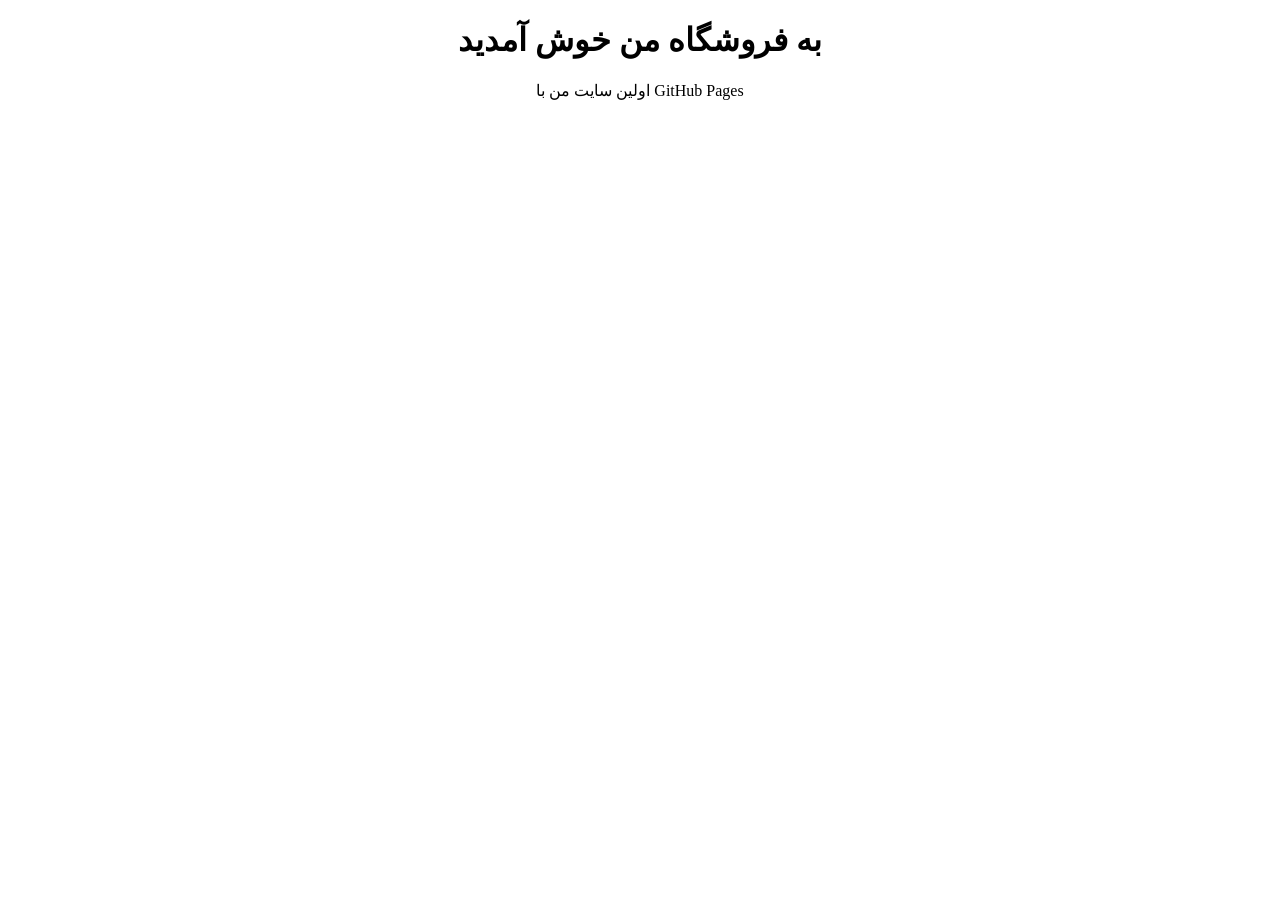
==== index.html @ fe7e487f "Create index.html" ====
<!DOCTYPE html>
<html lang="fa">
<head>
<meta charset="UTF-8">
<title>فروشگاه من</title>
</head>
<body style="text-align:center;font-family:tahoma">
<h1>به فروشگاه من خوش آمدید</h1>
<p>اولین سایت من با GitHub Pages</p>
</body>
</html>
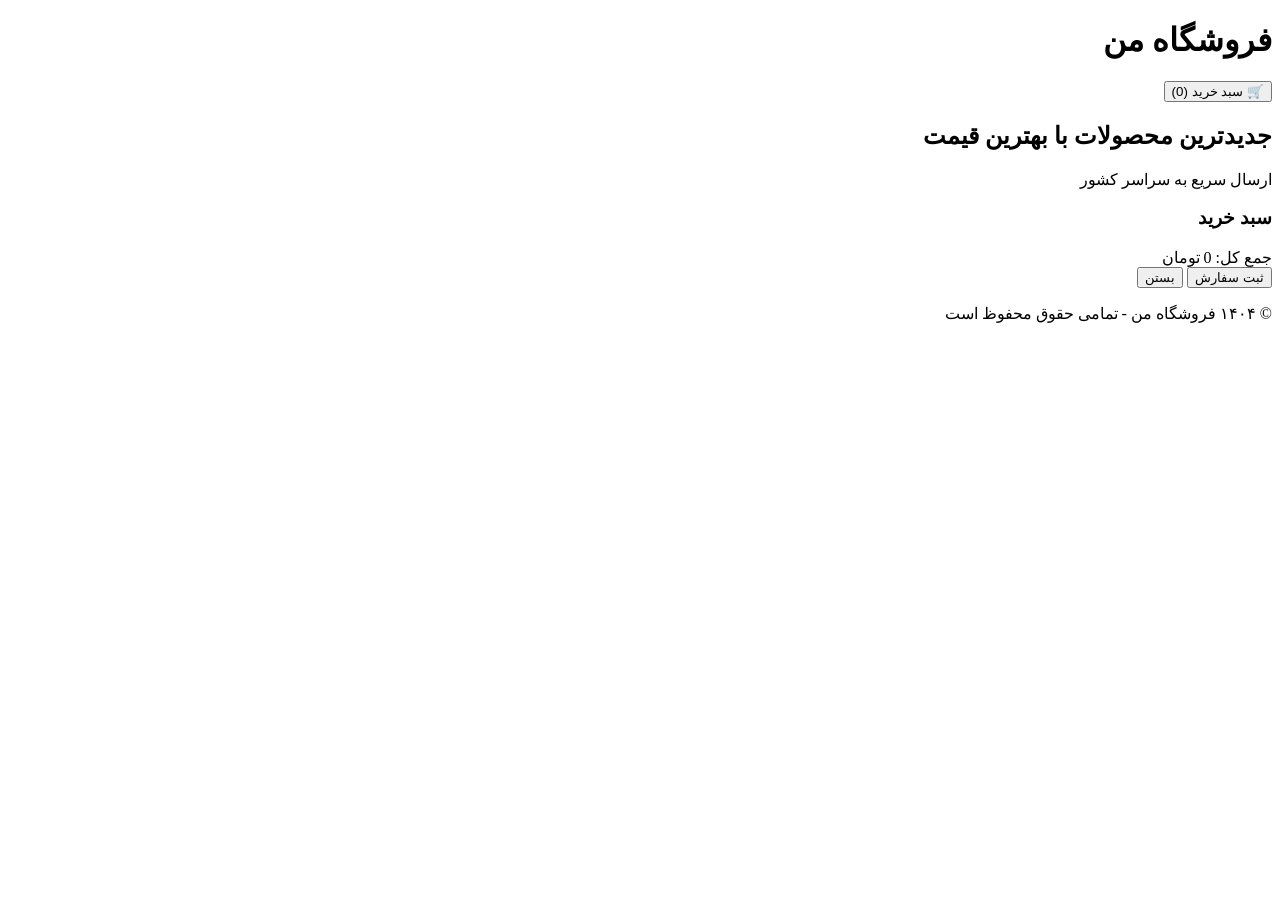
==== commit 1a37b5e4: "update index.html" ====
--- a/index.html
+++ b/index.html
@@ -1,11 +1,46 @@
 <!DOCTYPE html>
-<html lang="fa">
+<html lang="fa" dir="rtl">
 <head>
 <meta charset="UTF-8">
+<meta name="viewport" content="width=device-width, initial-scale=1.0">
 <title>فروشگاه من</title>
+<link rel="stylesheet" href="style.css">
+<link rel="manifest" href="manifest.json">
+<meta name="theme-color" content="#1a1a2e">
 </head>
-<body style="text-align:center;font-family:tahoma">
-<h1>به فروشگاه من خوش آمدید</h1>
-<p>اولین سایت من با GitHub Pages</p>
+<body>
+
+<header class="header">
+  <h1 class="logo">فروشگاه من</h1>
+  <button id="cartBtn" class="cart-btn">🛒 سبد خرید (<span id="cartCount">0</span>)</button>
+</header>
+
+<section class="hero">
+  <h2>جدیدترین محصولات با بهترین قیمت</h2>
+  <p>ارسال سریع به سراسر کشور</p>
+</section>
+
+<section class="products" id="products"></section>
+
+<div id="cartModal" class="cart-modal hidden">
+  <div class="cart-box">
+    <h3>سبد خرید</h3>
+    <div id="cartItems"></div>
+    <div class="cart-total">جمع کل: <span id="cartTotal">0</span> تومان</div>
+    <button class="checkout-btn">ثبت سفارش</button>
+    <button id="closeCart" class="close-btn">بستن</button>
+  </div>
+</div>
+
+<footer class="footer">
+  <p>© ۱۴۰۴ فروشگاه من - تمامی حقوق محفوظ است</p>
+</footer>
+
+<script src="script.js"></script>
+<script>
+if ('serviceWorker' in navigator) {
+  navigator.serviceWorker.register('service-worker.js');
+}
+</script>
 </body>
-</html>
+</html>
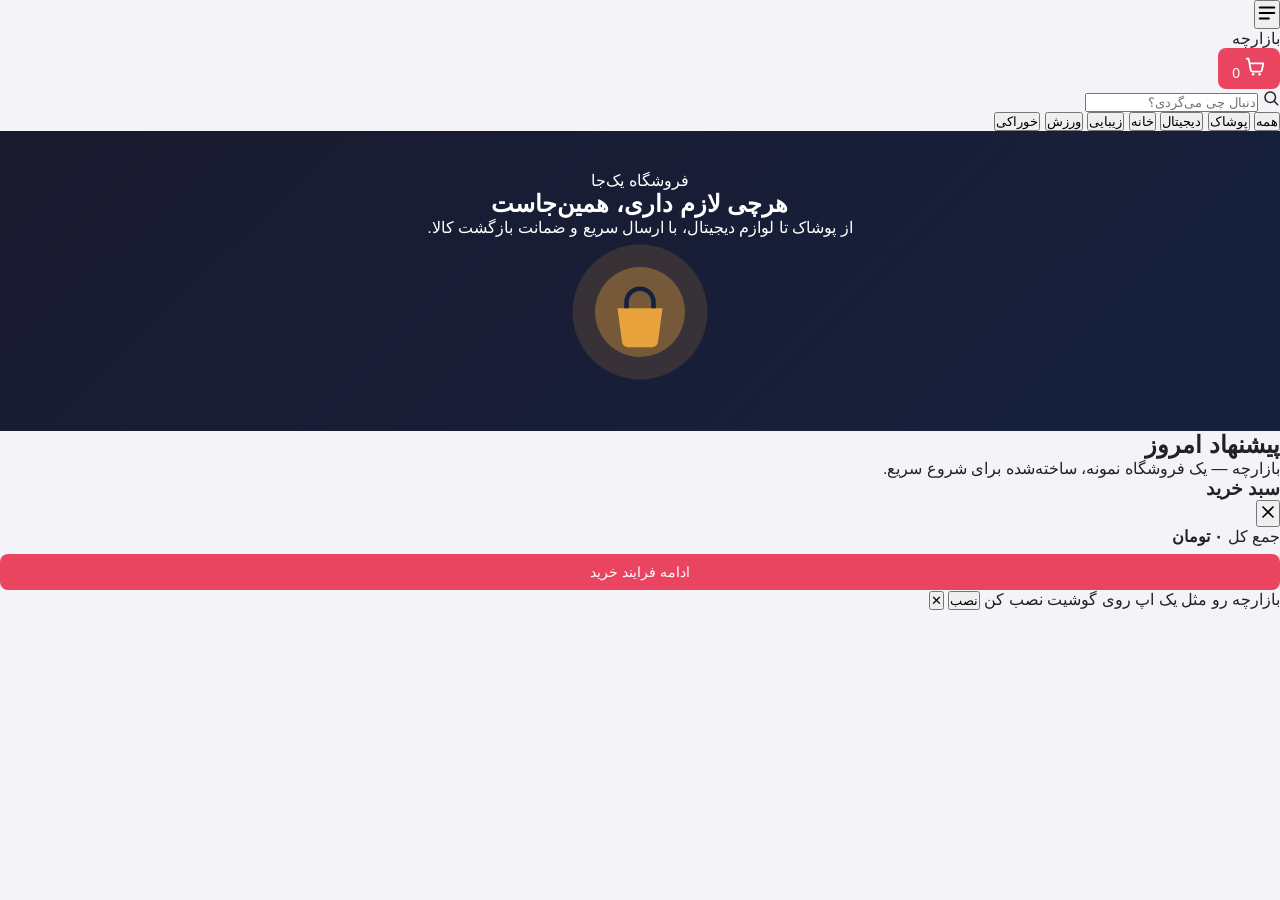
==== commit 4345519c: "update index.html" ====
--- a/index.html
+++ b/index.html
@@ -2,45 +2,104 @@
 <html lang="fa" dir="rtl">
 <head>
 <meta charset="UTF-8">
-<meta name="viewport" content="width=device-width, initial-scale=1.0">
-<title>فروشگاه من</title>
+<meta name="viewport" content="width=device-width, initial-scale=1, viewport-fit=cover">
+<title>بازارچه — فروشگاه آنلاین همه‌چیز</title>
+<meta name="description" content="فروشگاه آنلاین بازارچه؛ خرید آسان از دسته‌های مختلف در یک‌جا.">
+<meta name="theme-color" content="#14213D">
+<link rel="manifest" href="manifest.json">
+<link rel="icon" href="icon-192.png">
+<link rel="apple-touch-icon" href="icon-192.png">
+<link rel="preconnect" href="https://fonts.googleapis.com">
+<link rel="preconnect" href="https://fonts.gstatic.com" crossorigin>
+<link href="https://fonts.googleapis.com/css2?family=Vazirmatn:wght@400;500;600;700;800&display=swap" rel="stylesheet">
 <link rel="stylesheet" href="style.css">
-<link rel="manifest" href="manifest.json">
-<meta name="theme-color" content="#1a1a2e">
 </head>
 <body>
 
-<header class="header">
-  <h1 class="logo">فروشگاه من</h1>
-  <button id="cartBtn" class="cart-btn">🛒 سبد خرید (<span id="cartCount">0</span>)</button>
+<header class="site-header">
+  <div class="header-inner">
+    <button class="icon-btn" id="menuBtn" aria-label="دسته‌بندی‌ها">
+      <svg viewBox="0 0 24 24" width="22" height="22"><path d="M4 6h16M4 12h16M4 18h10" stroke="currentColor" stroke-width="2" stroke-linecap="round"/></svg>
+    </button>
+    <div class="brand">بازار<span>چه</span></div>
+    <button class="icon-btn cart-btn" id="cartBtn" aria-label="سبد خرید">
+      <svg viewBox="0 0 24 24" width="22" height="22"><path d="M3 3h2l2.4 12.4a2 2 0 0 0 2 1.6h8.2a2 2 0 0 0 2-1.6L21 8H6" stroke="currentColor" stroke-width="2" fill="none" stroke-linecap="round" stroke-linejoin="round"/><circle cx="10" cy="20" r="1.4" fill="currentColor"/><circle cx="17" cy="20" r="1.4" fill="currentColor"/></svg>
+      <span class="cart-count" id="cartCount">0</span>
+    </button>
+  </div>
+  <div class="search-row">
+    <svg class="search-icon" viewBox="0 0 24 24" width="18" height="18"><circle cx="11" cy="11" r="7" stroke="currentColor" stroke-width="2" fill="none"/><path d="M21 21l-4-4" stroke="currentColor" stroke-width="2" stroke-linecap="round"/></svg>
+    <input id="searchInput" type="text" placeholder="دنبال چی می‌گردی؟">
+  </div>
 </header>
 
-<section class="hero">
-  <h2>جدیدترین محصولات با بهترین قیمت</h2>
-  <p>ارسال سریع به سراسر کشور</p>
-</section>
+<nav class="cat-chips" id="catChips">
+  <button class="chip active" data-cat="all">همه</button>
+  <button class="chip" data-cat="fashion">پوشاک</button>
+  <button class="chip" data-cat="digital">دیجیتال</button>
+  <button class="chip" data-cat="home">خانه</button>
+  <button class="chip" data-cat="beauty">زیبایی</button>
+  <button class="chip" data-cat="sport">ورزش</button>
+  <button class="chip" data-cat="food">خوراکی</button>
+</nav>
 
-<section class="products" id="products"></section>
+<main>
+  <section class="hero">
+    <div class="hero-text">
+      <p class="hero-eyebrow">فروشگاه یک‌جا</p>
+      <h1>هرچی لازم داری، همین‌جاست</h1>
+      <p class="hero-sub">از پوشاک تا لوازم دیجیتال، با ارسال سریع و ضمانت بازگشت کالا.</p>
+    </div>
+    <div class="hero-shape" aria-hidden="true">
+      <svg viewBox="0 0 200 200" width="150" height="150">
+        <circle cx="100" cy="100" r="90" fill="#E8A33D" opacity="0.15"/>
+        <circle cx="100" cy="100" r="60" fill="#E8A33D" opacity="0.35"/>
+        <path d="M70 95h60l-6 45a8 8 0 0 1-8 7H84a8 8 0 0 1-8-7z" fill="#E8A33D"/>
+        <path d="M82 95v-8a18 18 0 0 1 36 0v8" stroke="#14213D" stroke-width="6" fill="none"/>
+      </svg>
+    </div>
+  </section>
 
-<div id="cartModal" class="cart-modal hidden">
-  <div class="cart-box">
+  <section class="products-section">
+    <div class="section-head">
+      <h2 id="sectionTitle">پیشنهاد امروز</h2>
+      <span class="result-count" id="resultCount"></span>
+    </div>
+    <div class="product-grid" id="productGrid"></div>
+    <p class="empty-state" id="emptyState" hidden>چیزی با این مشخصات پیدا نشد. جست‌وجوی دیگه‌ای امتحان کن.</p>
+  </section>
+</main>
+
+<footer class="site-footer">
+  <p>بازارچه — یک فروشگاه نمونه، ساخته‌شده برای شروع سریع.</p>
+</footer>
+
+<!-- سبد خرید -->
+<div class="cart-overlay" id="cartOverlay"></div>
+<aside class="cart-drawer" id="cartDrawer">
+  <div class="cart-head">
     <h3>سبد خرید</h3>
-    <div id="cartItems"></div>
-    <div class="cart-total">جمع کل: <span id="cartTotal">0</span> تومان</div>
-    <button class="checkout-btn">ثبت سفارش</button>
-    <button id="closeCart" class="close-btn">بستن</button>
+    <button class="icon-btn" id="closeCart" aria-label="بستن">
+      <svg viewBox="0 0 24 24" width="20" height="20"><path d="M6 6l12 12M18 6L6 18" stroke="currentColor" stroke-width="2" stroke-linecap="round"/></svg>
+    </button>
   </div>
+  <div class="cart-items" id="cartItems"></div>
+  <div class="cart-footer">
+    <div class="cart-total-row">
+      <span>جمع کل</span>
+      <strong id="cartTotal">۰ تومان</strong>
+    </div>
+    <button class="checkout-btn" id="checkoutBtn">ادامه فرایند خرید</button>
+  </div>
+</aside>
+
+<!-- نصب PWA -->
+<div class="install-toast" id="installToast">
+  <span>بازارچه رو مثل یک اپ روی گوشیت نصب کن</span>
+  <button id="installBtn">نصب</button>
+  <button id="dismissInstall" aria-label="بستن">✕</button>
 </div>
 
-<footer class="footer">
-  <p>© ۱۴۰۴ فروشگاه من - تمامی حقوق محفوظ است</p>
-</footer>
-
 <script src="script.js"></script>
-<script>
-if ('serviceWorker' in navigator) {
-  navigator.serviceWorker.register('service-worker.js');
-}
-</script>
 </body>
 </html>
--- a/style.css
+++ b/style.css
@@ -0,0 +1,54 @@
+* { margin:0; padding:0; box-sizing:border-box; font-family: Tahoma, sans-serif; }
+body { background:#f4f4f8; color:#222; }
+
+.header {
+  background:#1a1a2e; color:#fff;
+  display:flex; justify-content:space-between; align-items:center;
+  padding:15px 20px;
+}
+.logo { font-size:20px; }
+.cart-btn {
+  background:#e94560; color:#fff; border:none;
+  padding:8px 14px; border-radius:8px; font-size:14px;
+}
+
+.hero {
+  text-align:center; padding:40px 20px;
+  background:linear-gradient(135deg,#1a1a2e,#16213e); color:#fff;
+}
+.hero h2 { margin-bottom:10px; font-size:22px; }
+
+.products {
+  display:grid; grid-template-columns:repeat(auto-fill,minmax(150px,1fr));
+  gap:15px; padding:20px;
+}
+.product-card {
+  background:#fff; border-radius:12px; padding:12px;
+  box-shadow:0 2px 8px rgba(0,0,0,0.08); text-align:center;
+}
+.product-card img { width:100%; height:120px; object-fit:cover; border-radius:8px; margin-bottom:8px; }
+.product-card h4 { font-size:14px; margin-bottom:5px; }
+.product-card .price { color:#e94560; font-weight:bold; margin-bottom:8px; }
+.product-card button {
+  width:100%; padding:8px; background:#1a1a2e; color:#fff;
+  border:none; border-radius:6px; font-size:13px;
+}
+
+.cart-modal {
+  position:fixed; inset:0; background:rgba(0,0,0,0.5);
+  display:flex; align-items:flex-end; justify-content:center;
+}
+.cart-modal.hidden { display:none; }
+.cart-box {
+  background:#fff; width:100%; max-width:480px;
+  border-radius:16px 16px 0 0; padding:20px; max-height:80vh; overflow-y:auto;
+}
+.cart-item { display:flex; justify-content:space-between; padding:8px 0; border-bottom:1px solid #eee; font-size:14px; }
+.cart-total { margin:15px 0; font-weight:bold; font-size:16px; }
+.checkout-btn, .close-btn {
+  width:100%; padding:10px; border:none; border-radius:8px; margin-top:8px; font-size:14px;
+}
+.checkout-btn { background:#e94560; color:#fff; }
+.close-btn { background:#eee; }
+
+.footer { text-align:center; padding:20px; color:#888; font-size:13px; }
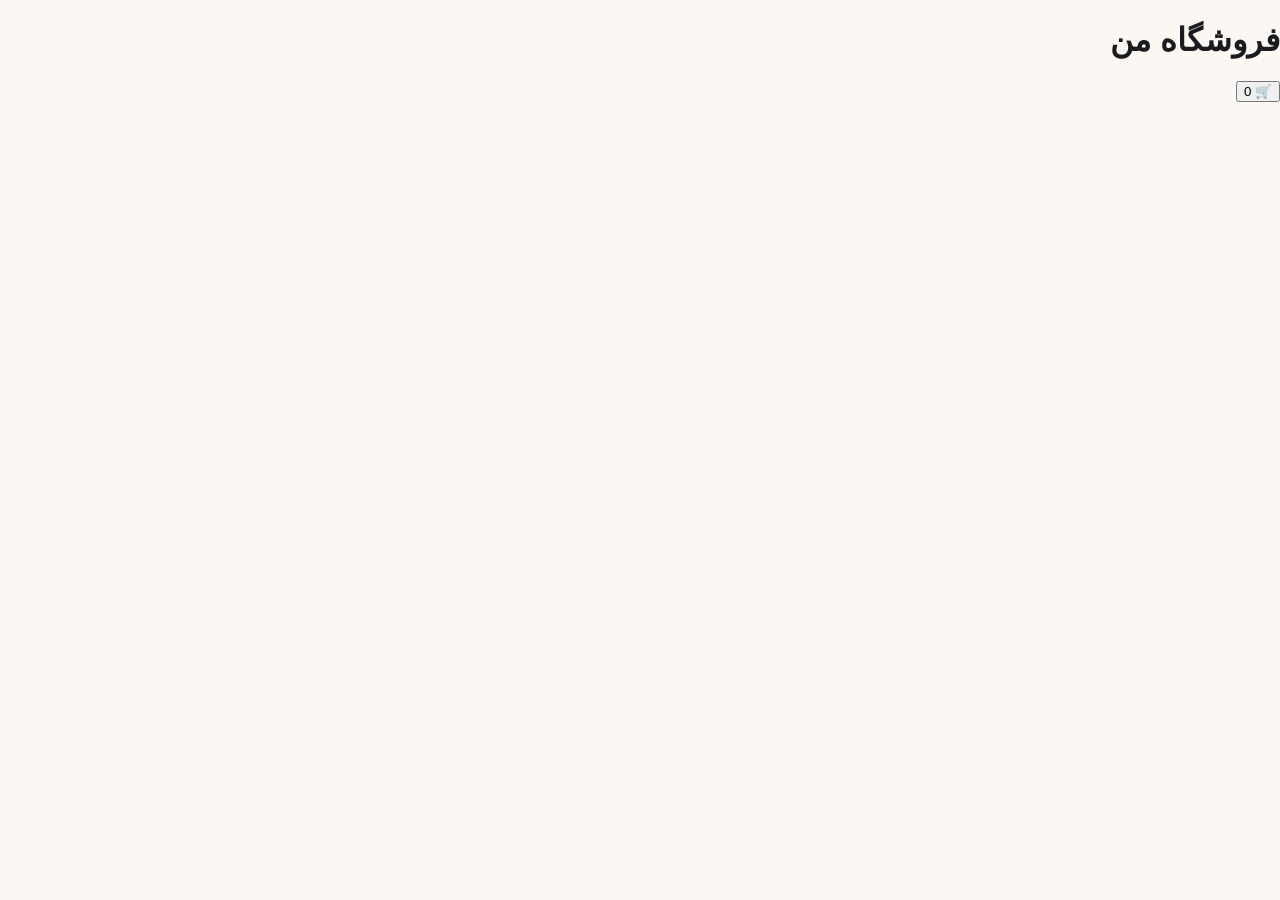
==== commit 9dc44535: "update index.html" ====
--- a/index.html
+++ b/index.html
@@ -1,105 +1,25 @@
 <!DOCTYPE html>
 <html lang="fa" dir="rtl">
 <head>
-<meta charset="UTF-8">
-<meta name="viewport" content="width=device-width, initial-scale=1, viewport-fit=cover">
-<title>بازارچه — فروشگاه آنلاین همه‌چیز</title>
-<meta name="description" content="فروشگاه آنلاین بازارچه؛ خرید آسان از دسته‌های مختلف در یک‌جا.">
-<meta name="theme-color" content="#14213D">
-<link rel="manifest" href="manifest.json">
-<link rel="icon" href="icon-192.png">
-<link rel="apple-touch-icon" href="icon-192.png">
-<link rel="preconnect" href="https://fonts.googleapis.com">
-<link rel="preconnect" href="https://fonts.gstatic.com" crossorigin>
-<link href="https://fonts.googleapis.com/css2?family=Vazirmatn:wght@400;500;600;700;800&display=swap" rel="stylesheet">
-<link rel="stylesheet" href="style.css">
+  <meta charset="UTF-8">
+  <meta name="viewport" content="width=device-width, initial-scale=1">
+  <meta name="theme-color" content="#0d9488">
+  <link rel="manifest" href="manifest.json">
+  <link rel="stylesheet" href="style.css">
+  <title>فروشگاه من</title>
 </head>
 <body>
+  <header>
+    <h1>فروشگاه من</h1>
+    <button id="cartBtn">🛒 <span id="cartCount">0</span></button>
+  </header>
 
-<header class="site-header">
-  <div class="header-inner">
-    <button class="icon-btn" id="menuBtn" aria-label="دسته‌بندی‌ها">
-      <svg viewBox="0 0 24 24" width="22" height="22"><path d="M4 6h16M4 12h16M4 18h10" stroke="currentColor" stroke-width="2" stroke-linecap="round"/></svg>
-    </button>
-    <div class="brand">بازار<span>چه</span></div>
-    <button class="icon-btn cart-btn" id="cartBtn" aria-label="سبد خرید">
-      <svg viewBox="0 0 24 24" width="22" height="22"><path d="M3 3h2l2.4 12.4a2 2 0 0 0 2 1.6h8.2a2 2 0 0 0 2-1.6L21 8H6" stroke="currentColor" stroke-width="2" fill="none" stroke-linecap="round" stroke-linejoin="round"/><circle cx="10" cy="20" r="1.4" fill="currentColor"/><circle cx="17" cy="20" r="1.4" fill="currentColor"/></svg>
-      <span class="cart-count" id="cartCount">0</span>
-    </button>
-  </div>
-  <div class="search-row">
-    <svg class="search-icon" viewBox="0 0 24 24" width="18" height="18"><circle cx="11" cy="11" r="7" stroke="currentColor" stroke-width="2" fill="none"/><path d="M21 21l-4-4" stroke="currentColor" stroke-width="2" stroke-linecap="round"/></svg>
-    <input id="searchInput" type="text" placeholder="دنبال چی می‌گردی؟">
-  </div>
-</header>
+  <nav id="categories"></nav>
+  <main id="products"></main>
 
-<nav class="cat-chips" id="catChips">
-  <button class="chip active" data-cat="all">همه</button>
-  <button class="chip" data-cat="fashion">پوشاک</button>
-  <button class="chip" data-cat="digital">دیجیتال</button>
-  <button class="chip" data-cat="home">خانه</button>
-  <button class="chip" data-cat="beauty">زیبایی</button>
-  <button class="chip" data-cat="sport">ورزش</button>
-  <button class="chip" data-cat="food">خوراکی</button>
-</nav>
-
-<main>
-  <section class="hero">
-    <div class="hero-text">
-      <p class="hero-eyebrow">فروشگاه یک‌جا</p>
-      <h1>هرچی لازم داری، همین‌جاست</h1>
-      <p class="hero-sub">از پوشاک تا لوازم دیجیتال، با ارسال سریع و ضمانت بازگشت کالا.</p>
-    </div>
-    <div class="hero-shape" aria-hidden="true">
-      <svg viewBox="0 0 200 200" width="150" height="150">
-        <circle cx="100" cy="100" r="90" fill="#E8A33D" opacity="0.15"/>
-        <circle cx="100" cy="100" r="60" fill="#E8A33D" opacity="0.35"/>
-        <path d="M70 95h60l-6 45a8 8 0 0 1-8 7H84a8 8 0 0 1-8-7z" fill="#E8A33D"/>
-        <path d="M82 95v-8a18 18 0 0 1 36 0v8" stroke="#14213D" stroke-width="6" fill="none"/>
-      </svg>
-    </div>
-  </section>
-
-  <section class="products-section">
-    <div class="section-head">
-      <h2 id="sectionTitle">پیشنهاد امروز</h2>
-      <span class="result-count" id="resultCount"></span>
-    </div>
-    <div class="product-grid" id="productGrid"></div>
-    <p class="empty-state" id="emptyState" hidden>چیزی با این مشخصات پیدا نشد. جست‌وجوی دیگه‌ای امتحان کن.</p>
-  </section>
-</main>
-
-<footer class="site-footer">
-  <p>بازارچه — یک فروشگاه نمونه، ساخته‌شده برای شروع سریع.</p>
-</footer>
-
-<!-- سبد خرید -->
-<div class="cart-overlay" id="cartOverlay"></div>
-<aside class="cart-drawer" id="cartDrawer">
-  <div class="cart-head">
-    <h3>سبد خرید</h3>
-    <button class="icon-btn" id="closeCart" aria-label="بستن">
-      <svg viewBox="0 0 24 24" width="20" height="20"><path d="M6 6l12 12M18 6L6 18" stroke="currentColor" stroke-width="2" stroke-linecap="round"/></svg>
-    </button>
-  </div>
-  <div class="cart-items" id="cartItems"></div>
-  <div class="cart-footer">
-    <div class="cart-total-row">
-      <span>جمع کل</span>
-      <strong id="cartTotal">۰ تومان</strong>
-    </div>
-    <button class="checkout-btn" id="checkoutBtn">ادامه فرایند خرید</button>
-  </div>
-</aside>
-
-<!-- نصب PWA -->
-<div class="install-toast" id="installToast">
-  <span>بازارچه رو مثل یک اپ روی گوشیت نصب کن</span>
-  <button id="installBtn">نصب</button>
-  <button id="dismissInstall" aria-label="بستن">✕</button>
-</div>
-
-<script src="script.js"></script>
+  <script src="app.js"></script>
+  <script>
+    if ('serviceWorker' in navigator) navigator.serviceWorker.register('sw.js');
+  </script>
 </body>
 </html>
--- a/style.css
+++ b/style.css
@@ -1,54 +1,82 @@
-* { margin:0; padding:0; box-sizing:border-box; font-family: Tahoma, sans-serif; }
-body { background:#f4f4f8; color:#222; }
+:root{
+  --navy:#14213D;
+  --navy-soft:#1F2E52;
+  --amber:#E8A33D;
+  --amber-deep:#C9822A;
+  --cream:#FBF8F3;
+  --ink:#1B1B1F;
+  --muted:#6B7280;
+  --line:#E7E2D8;
+  --radius:14px;
+  --safe-top:env(safe-area-inset-top, 0px);
+  --safe-bottom:env(safe-area-inset-bottom, 0px);
+}
+*{box-sizing:border-box}
+html{scroll-padding-top:var(--safe-top)}
+body{
+  margin:0;
+  font-family:'Vazirmatn', Tahoma, sans-serif;
+  background:var(--cream);
+  color:var(--ink);
+  padding-bottom:calc(24px + var(--safe-bottom));
+}
+img,svg{max-width:100%}
 
-.header {
-  background:#1a1a2e; color:#fff;
-  display:flex; justify-content:space-between; align-items:center;
-  padding:15px 20px;
+/* هدر */
+.site-header{
+  background:var(--navy);
+  color:#fff;
+  padding-top:var(--safe-top);
+  position:sticky;
+  top:0;
+  z-index:20;
 }
-.logo { font-size:20px; }
-.cart-btn {
-  background:#e94560; color:#fff; border:none;
-  padding:8px 14px; border-radius:8px; font-size:14px;
+.header-inner{
+  display:flex;
+  align-items:center;
+  justify-content:space-between;
+  padding:14px 18px 8px;
 }
-
-.hero {
-  text-align:center; padding:40px 20px;
-  background:linear-gradient(135deg,#1a1a2e,#16213e); color:#fff;
+.brand{
+  font-size:22px;
+  font-weight:800;
+  letter-spacing:.5px;
 }
-.hero h2 { margin-bottom:10px; font-size:22px; }
-
-.products {
-  display:grid; grid-template-columns:repeat(auto-fill,minmax(150px,1fr));
-  gap:15px; padding:20px;
+.brand span{color:var(--amber)}
+.icon-btn{
+  background:rgba(255,255,255,.08);
+  border:none;
+  color:#fff;
+  width:40px;
+  height:40px;
+  border-radius:50%;
+  display:flex;
+  align-items:center;
+  justify-content:center;
+  cursor:pointer;
+  position:relative;
 }
-.product-card {
-  background:#fff; border-radius:12px; padding:12px;
-  box-shadow:0 2px 8px rgba(0,0,0,0.08); text-align:center;
+.icon-btn:focus-visible{outline:2px solid var(--amber);outline-offset:2px}
+.cart-count{
+  position:absolute;
+  top:-4px;
+  left:-4px;
+  background:var(--amber);
+  color:var(--navy);
+  font-size:11px;
+  font-weight:700;
+  min-width:18px;
+  height:18px;
+  border-radius:9px;
+  display:flex;
+  align-items:center;
+  justify-content:center;
+  padding:0 4px;
 }
-.product-card img { width:100%; height:120px; object-fit:cover; border-radius:8px; margin-bottom:8px; }
-.product-card h4 { font-size:14px; margin-bottom:5px; }
-.product-card .price { color:#e94560; font-weight:bold; margin-bottom:8px; }
-.product-card button {
-  width:100%; padding:8px; background:#1a1a2e; color:#fff;
-  border:none; border-radius:6px; font-size:13px;
-}
-
-.cart-modal {
-  position:fixed; inset:0; background:rgba(0,0,0,0.5);
-  display:flex; align-items:flex-end; justify-content:center;
-}
-.cart-modal.hidden { display:none; }
-.cart-box {
-  background:#fff; width:100%; max-width:480px;
-  border-radius:16px 16px 0 0; padding:20px; max-height:80vh; overflow-y:auto;
-}
-.cart-item { display:flex; justify-content:space-between; padding:8px 0; border-bottom:1px solid #eee; font-size:14px; }
-.cart-total { margin:15px 0; font-weight:bold; font-size:16px; }
-.checkout-btn, .close-btn {
-  width:100%; padding:10px; border:none; border-radius:8px; margin-top:8px; font-size:14px;
-}
-.checkout-btn { background:#e94560; color:#fff; }
-.close-btn { background:#eee; }
-
-.footer { text-align:center; padding:20px; color:#888; font-size:13px; }+.search-row{
+  margin:0 18px 16px;
+  background:rgba(255,255,255,.1);
+  border-radius:12px;
+  display:flex;
+  align-items:center;
+  gap:8px;
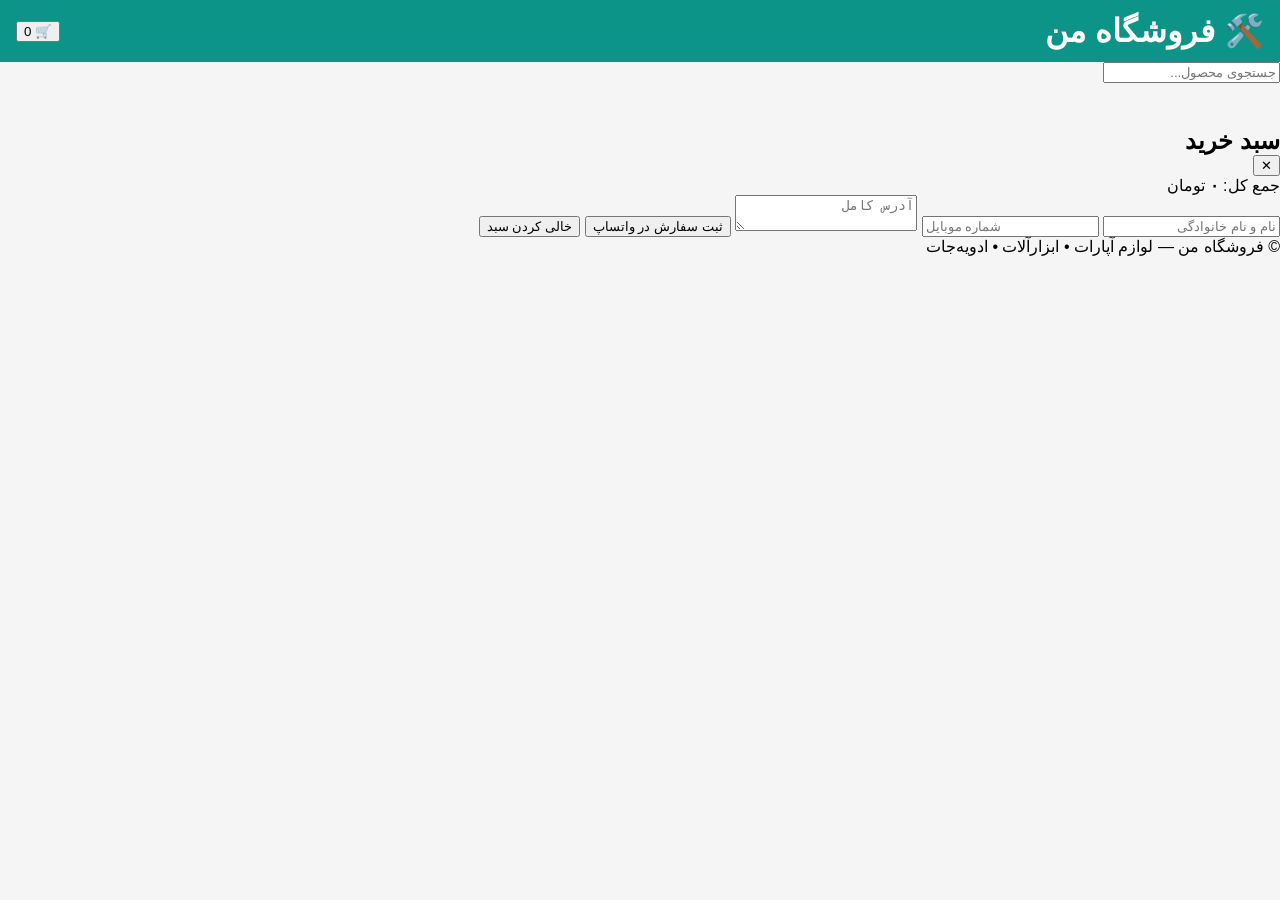
==== commit 17d45212: "update index.html" ====
--- a/index.html
+++ b/index.html
@@ -4,22 +4,55 @@
   <meta charset="UTF-8">
   <meta name="viewport" content="width=device-width, initial-scale=1">
   <meta name="theme-color" content="#0d9488">
+  <meta name="description" content="فروشگاه لوازم آپارات، ابزارآلات و ادویه‌جات">
   <link rel="manifest" href="manifest.json">
+  <link rel="icon" href="icons/icon-192.png">
+  <link rel="apple-touch-icon" href="icons/icon-192.png">
   <link rel="stylesheet" href="style.css">
-  <title>فروشگاه من</title>
+  <title>فروشگاه لوازم آپارات، ابزار و ادویه</title>
 </head>
 <body>
+
   <header>
-    <h1>فروشگاه من</h1>
-    <button id="cartBtn">🛒 <span id="cartCount">0</span></button>
+    <h1>🛠️ فروشگاه من</h1>
+    <button id="cartBtn" aria-label="سبد خرید">🛒 <span id="cartCount">0</span></button>
   </header>
+
+  <!-- سه بخش اصلی -->
+  <section class="sections" id="sections"></section>
+
+  <div class="search-box">
+    <input id="search" type="search" placeholder="جستجوی محصول...">
+  </div>
 
   <nav id="categories"></nav>
   <main id="products"></main>
+  <p id="empty" class="empty" hidden>محصولی پیدا نشد.</p>
 
-  <script src="app.js"></script>
-  <script>
-    if ('serviceWorker' in navigator) navigator.serviceWorker.register('sw.js');
-  </script>
+  <!-- سبد خرید -->
+  <div id="overlay" class="overlay" hidden></div>
+  <aside id="cartPanel" class="cart-panel">
+    <div class="cart-head">
+      <h2>سبد خرید</h2>
+      <button id="closeCart" aria-label="بستن">✕</button>
+    </div>
+    <div id="cartItems"></div>
+    <div class="cart-foot">
+      <div class="total">جمع کل: <b id="cartTotal">۰</b> تومان</div>
+      <input id="custName" placeholder="نام و نام خانوادگی">
+      <input id="custPhone" type="tel" placeholder="شماره موبایل">
+      <textarea id="custAddr" rows="2" placeholder="آدرس کامل"></textarea>
+      <button id="checkoutBtn" class="primary">ثبت سفارش در واتساپ</button>
+      <button id="clearBtn" class="ghost">خالی کردن سبد</button>
+    </div>
+  </aside>
+
+  <div id="toast" class="toast"></div>
+
+  <footer>
+    <p>© فروشگاه من — لوازم آپارات • ابزارآلات • ادویه‌جات</p>
+  </footer>
+
+  <script src="script.js"></script>
 </body>
 </html>
--- a/style.css
+++ b/style.css
@@ -1,82 +1,25 @@
-:root{
-  --navy:#14213D;
-  --navy-soft:#1F2E52;
-  --amber:#E8A33D;
-  --amber-deep:#C9822A;
-  --cream:#FBF8F3;
-  --ink:#1B1B1F;
-  --muted:#6B7280;
-  --line:#E7E2D8;
-  --radius:14px;
-  --safe-top:env(safe-area-inset-top, 0px);
-  --safe-bottom:env(safe-area-inset-bottom, 0px);
+* { box-sizing: border-box; margin: 0; }
+body { font-family: Tahoma, sans-serif; background: #f5f5f5; }
+header {
+  background: #0d9488; color: #fff; padding: 12px 16px;
+  display: flex; justify-content: space-between; align-items: center;
+  position: sticky; top: 0;
 }
-*{box-sizing:border-box}
-html{scroll-padding-top:var(--safe-top)}
-body{
-  margin:0;
-  font-family:'Vazirmatn', Tahoma, sans-serif;
-  background:var(--cream);
-  color:var(--ink);
-  padding-bottom:calc(24px + var(--safe-bottom));
+nav { display: flex; gap: 8px; overflow-x: auto; padding: 10px; }
+nav button {
+  white-space: nowrap; padding: 8px 14px; border: 0;
+  border-radius: 20px; background: #fff;
 }
-img,svg{max-width:100%}
-
-/* هدر */
-.site-header{
-  background:var(--navy);
-  color:#fff;
-  padding-top:var(--safe-top);
-  position:sticky;
-  top:0;
-  z-index:20;
+#products {
+  display: grid; gap: 12px; padding: 12px;
+  grid-template-columns: repeat(2, 1fr);
 }
-.header-inner{
-  display:flex;
-  align-items:center;
-  justify-content:space-between;
-  padding:14px 18px 8px;
+@media (min-width: 768px) {
+  #products { grid-template-columns: repeat(4, 1fr); }
 }
-.brand{
-  font-size:22px;
-  font-weight:800;
-  letter-spacing:.5px;
-}
-.brand span{color:var(--amber)}
-.icon-btn{
-  background:rgba(255,255,255,.08);
-  border:none;
-  color:#fff;
-  width:40px;
-  height:40px;
-  border-radius:50%;
-  display:flex;
-  align-items:center;
-  justify-content:center;
-  cursor:pointer;
-  position:relative;
-}
-.icon-btn:focus-visible{outline:2px solid var(--amber);outline-offset:2px}
-.cart-count{
-  position:absolute;
-  top:-4px;
-  left:-4px;
-  background:var(--amber);
-  color:var(--navy);
-  font-size:11px;
-  font-weight:700;
-  min-width:18px;
-  height:18px;
-  border-radius:9px;
-  display:flex;
-  align-items:center;
-  justify-content:center;
-  padding:0 4px;
-}
-.search-row{
-  margin:0 18px 16px;
-  background:rgba(255,255,255,.1);
-  border-radius:12px;
-  display:flex;
-  align-items:center;
-  gap:8px;+.card { background: #fff; border-radius: 12px; padding: 10px; }
+.card img { width: 100%; border-radius: 8px; }
+.card button {
+  width: 100%; margin-top: 8px; padding: 10px;
+  background: #0d9488; color: #fff; border: 0; border-radius: 8px;
+}
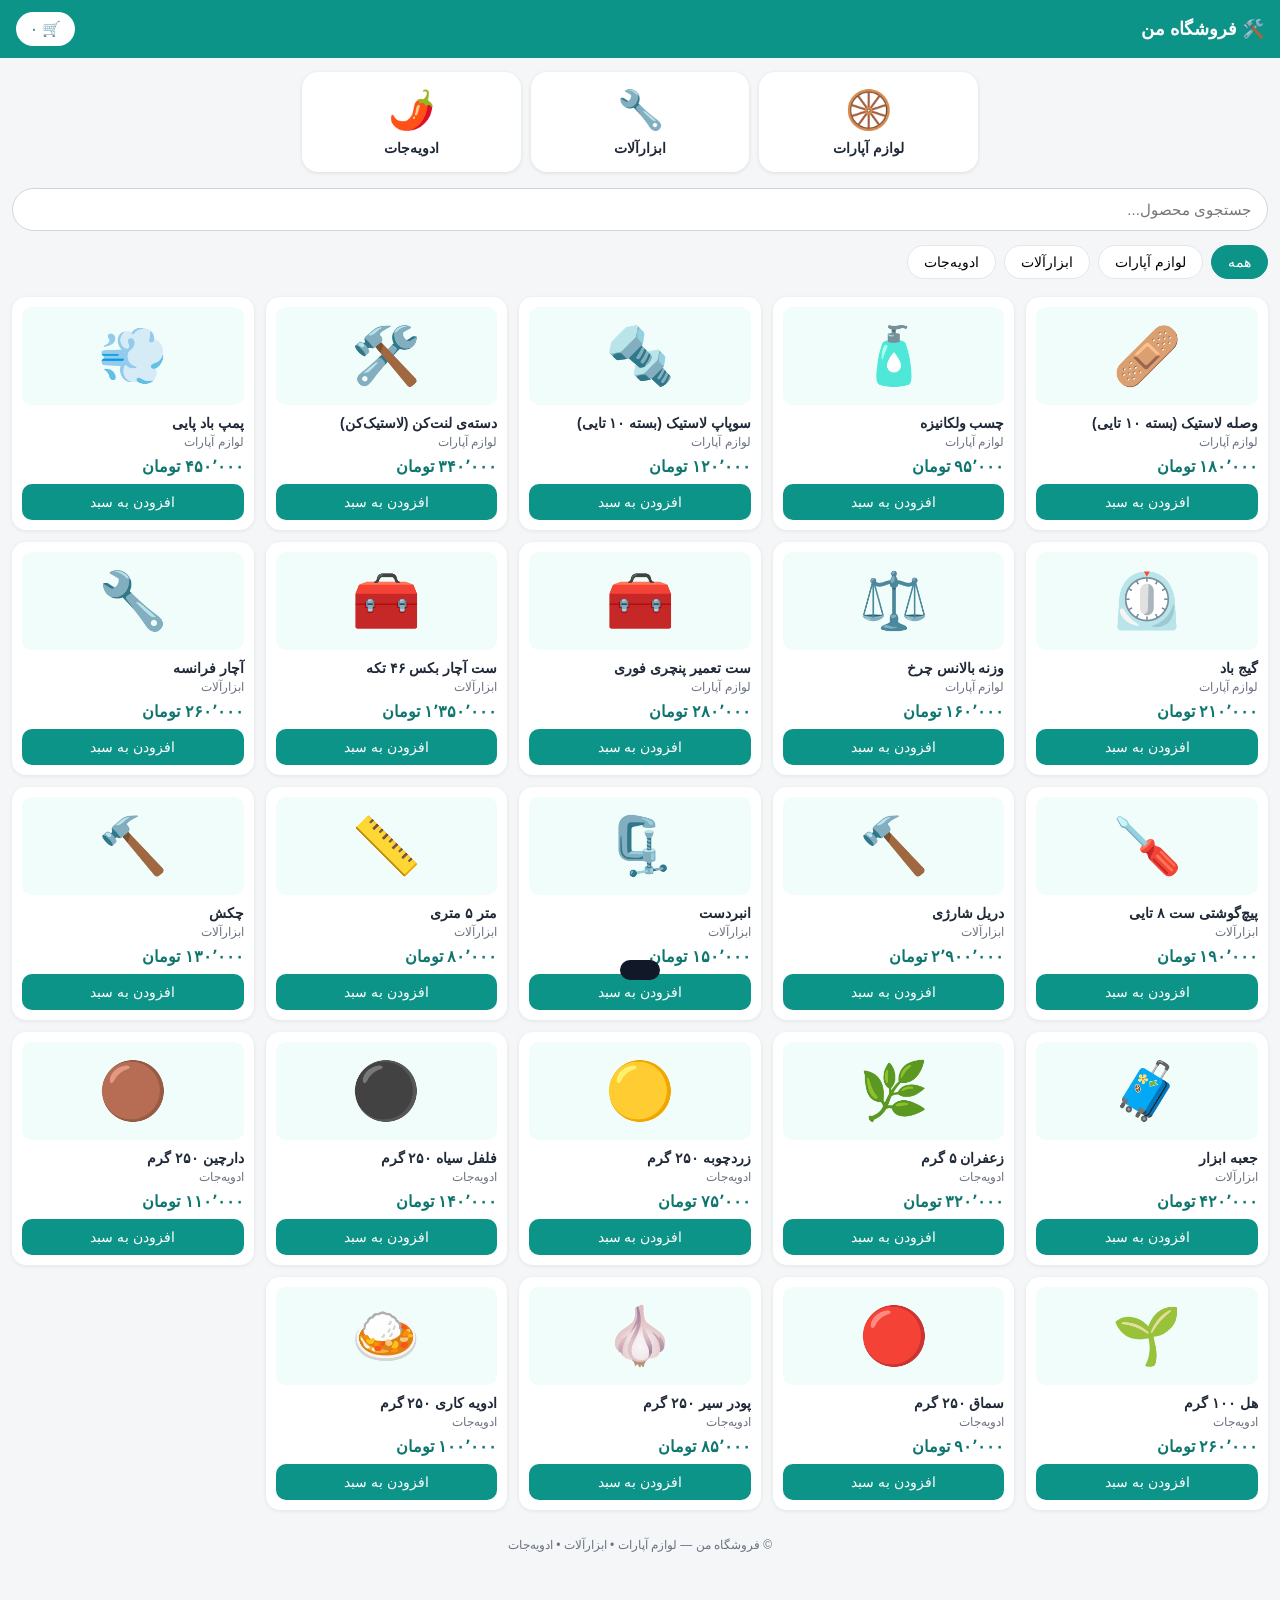
==== commit 31df9a7a: "update index.html" ====
--- a/index.html
+++ b/index.html
@@ -18,7 +18,6 @@
     <button id="cartBtn" aria-label="سبد خرید">🛒 <span id="cartCount">0</span></button>
   </header>
 
-  <!-- سه بخش اصلی -->
   <section class="sections" id="sections"></section>
 
   <div class="search-box">
@@ -29,7 +28,6 @@
   <main id="products"></main>
   <p id="empty" class="empty" hidden>محصولی پیدا نشد.</p>
 
-  <!-- سبد خرید -->
   <div id="overlay" class="overlay" hidden></div>
   <aside id="cartPanel" class="cart-panel">
     <div class="cart-head">
@@ -53,6 +51,7 @@
     <p>© فروشگاه من — لوازم آپارات • ابزارآلات • ادویه‌جات</p>
   </footer>
 
-  <script src="script.js"></script>
+  <script src="products.js" charset="utf-8"></script>
+  <script src="script.js" charset="utf-8"></script>
 </body>
 </html>
--- a/style.css
+++ b/style.css
@@ -1,25 +1,212 @@
-* { box-sizing: border-box; margin: 0; }
-body { font-family: Tahoma, sans-serif; background: #f5f5f5; }
+:root {
+  --main: #0d9488;
+  --main-dark: #0f766e;
+  --bg: #f4f6f8;
+  --text: #1f2937;
+}
+* { box-sizing: border-box; margin: 0; padding: 0; }
+body {
+  font-family: Tahoma, "Vazirmatn", sans-serif;
+  background: var(--bg);
+  color: var(--text);
+  padding-bottom: 60px;
+}
+button { font-family: inherit; cursor: pointer; }
+
 header {
-  background: #0d9488; color: #fff; padding: 12px 16px;
+  background: var(--main);
+  color: #fff;
+  padding: 12px 16px;
+  display: flex;
+  justify-content: space-between;
+  align-items: center;
+  position: sticky;
+  top: 0;
+  z-index: 10;
+}
+header h1 { font-size: 18px; }
+#cartBtn {
+  background: #fff;
+  color: var(--main-dark);
+  border: 0;
+  padding: 8px 14px;
+  border-radius: 20px;
+  font-size: 15px;
+}
+
+/* سه بخش اصلی */
+.sections {
+  display: grid;
+  grid-template-columns: repeat(3, 1fr);
+  gap: 10px;
+  padding: 14px 12px 4px;
+}
+.sec {
+  display: flex;
+  flex-direction: column;
+  align-items: center;
+  gap: 8px;
+  padding: 16px 6px;
+  border: 0;
+  border-radius: 16px;
+  background: #fff;
+  box-shadow: 0 1px 4px rgba(0,0,0,.1);
+  font-size: 14px;
+  font-weight: bold;
+  color: var(--text);
+}
+.sec-emoji { font-size: 38px; }
+.sec:active { background: #f0fdfa; }
+@media (min-width: 700px) {
+  .sections { max-width: 700px; margin: 0 auto; }
+}
+
+.search-box { padding: 12px 12px 4px; }
+.search-box input {
+  width: 100%;
+  padding: 12px 16px;
+  border: 1px solid #d1d5db;
+  border-radius: 24px;
+  font-size: 15px;
+  font-family: inherit;
+}
+
+nav {
+  display: flex;
+  gap: 8px;
+  overflow-x: auto;
+  padding: 10px 12px;
+  scrollbar-width: none;
+}
+nav::-webkit-scrollbar { display: none; }
+nav button {
+  white-space: nowrap;
+  padding: 8px 16px;
+  border: 1px solid #e5e7eb;
+  border-radius: 20px;
+  background: #fff;
+  font-size: 14px;
+}
+nav button.active {
+  background: var(--main);
+  color: #fff;
+  border-color: var(--main);
+}
+
+#products {
+  display: grid;
+  gap: 12px;
+  padding: 8px 12px;
+  grid-template-columns: repeat(2, 1fr);
+}
+@media (min-width: 700px)  { #products { grid-template-columns: repeat(3, 1fr); } }
+@media (min-width: 1000px) { #products { grid-template-columns: repeat(5, 1fr); } }
+
+.card {
+  background: #fff;
+  border-radius: 14px;
+  padding: 10px;
+  box-shadow: 0 1px 4px rgba(0,0,0,.08);
+  display: flex;
+  flex-direction: column;
+}
+.card .emoji {
+  font-size: 56px;
+  text-align: center;
+  background: #f0fdfa;
+  border-radius: 10px;
+  padding: 16px 0;
+}
+.card h3 { font-size: 14px; margin: 10px 0 4px; }
+.card .cat { font-size: 12px; color: #6b7280; }
+.card .price { color: var(--main-dark); font-weight: bold; margin: 8px 0; }
+.card button {
+  margin-top: auto;
+  padding: 10px;
+  border: 0;
+  border-radius: 10px;
+  background: var(--main);
+  color: #fff;
+  font-size: 14px;
+}
+.card button:active { background: var(--main-dark); }
+
+.empty { text-align: center; padding: 30px; color: #6b7280; }
+
+/* سبد خرید */
+.overlay {
+  position: fixed; inset: 0;
+  background: rgba(0,0,0,.5);
+  z-index: 20;
+}
+.cart-panel {
+  position: fixed;
+  top: 0; bottom: 0; left: 0;
+  width: min(380px, 100%);
+  background: #fff;
+  z-index: 30;
+  transform: translateX(-100%);
+  transition: transform .25s;
+  display: flex;
+  flex-direction: column;
+}
+.cart-panel.open { transform: translateX(0); }
+.cart-head {
   display: flex; justify-content: space-between; align-items: center;
-  position: sticky; top: 0;
-}
-nav { display: flex; gap: 8px; overflow-x: auto; padding: 10px; }
-nav button {
-  white-space: nowrap; padding: 8px 14px; border: 0;
-  border-radius: 20px; background: #fff;
-}
-#products {
-  display: grid; gap: 12px; padding: 12px;
-  grid-template-columns: repeat(2, 1fr);
-}
-@media (min-width: 768px) {
-  #products { grid-template-columns: repeat(4, 1fr); }
-}
-.card { background: #fff; border-radius: 12px; padding: 10px; }
-.card img { width: 100%; border-radius: 8px; }
-.card button {
-  width: 100%; margin-top: 8px; padding: 10px;
-  background: #0d9488; color: #fff; border: 0; border-radius: 8px;
+  padding: 14px 16px;
+  border-bottom: 1px solid #e5e7eb;
+}
+.cart-head button { border: 0; background: none; font-size: 20px; }
+#cartItems { flex: 1; overflow-y: auto; padding: 8px 16px; }
+.item {
+  display: flex; align-items: center; gap: 10px;
+  padding: 10px 0;
+  border-bottom: 1px solid #f3f4f6;
+}
+.item .emoji { font-size: 30px; }
+.item .info { flex: 1; font-size: 13px; }
+.item .info b { display: block; color: var(--main-dark); margin-top: 4px; }
+.qty { display: flex; align-items: center; gap: 8px; }
+.qty button {
+  width: 28px; height: 28px;
+  border: 1px solid #d1d5db;
+  border-radius: 50%;
+  background: #fff;
+  font-size: 16px;
+}
+.cart-foot {
+  padding: 12px 16px;
+  border-top: 1px solid #e5e7eb;
+  display: flex; flex-direction: column; gap: 8px;
+}
+.cart-foot input, .cart-foot textarea {
+  padding: 10px;
+  border: 1px solid #d1d5db;
+  border-radius: 8px;
+  font-family: inherit;
+  font-size: 14px;
+}
+.total { font-size: 15px; }
+.primary {
+  padding: 12px; border: 0; border-radius: 10px;
+  background: #16a34a; color: #fff; font-size: 15px;
+}
+.ghost {
+  padding: 8px; border: 0; background: none; color: #dc2626; font-size: 13px;
+}
+
+.toast {
+  position: fixed; bottom: 20px; left: 50%;
+  transform: translateX(-50%) translateY(100px);
+  background: #111827; color: #fff;
+  padding: 10px 20px; border-radius: 20px;
+  font-size: 14px;
+  transition: transform .3s;
+  z-index: 40;
+}
+.toast.show { transform: translateX(-50%) translateY(0); }
+
+footer {
+  text-align: center; padding: 20px;
+  font-size: 12px; color: #6b7280;
 }
